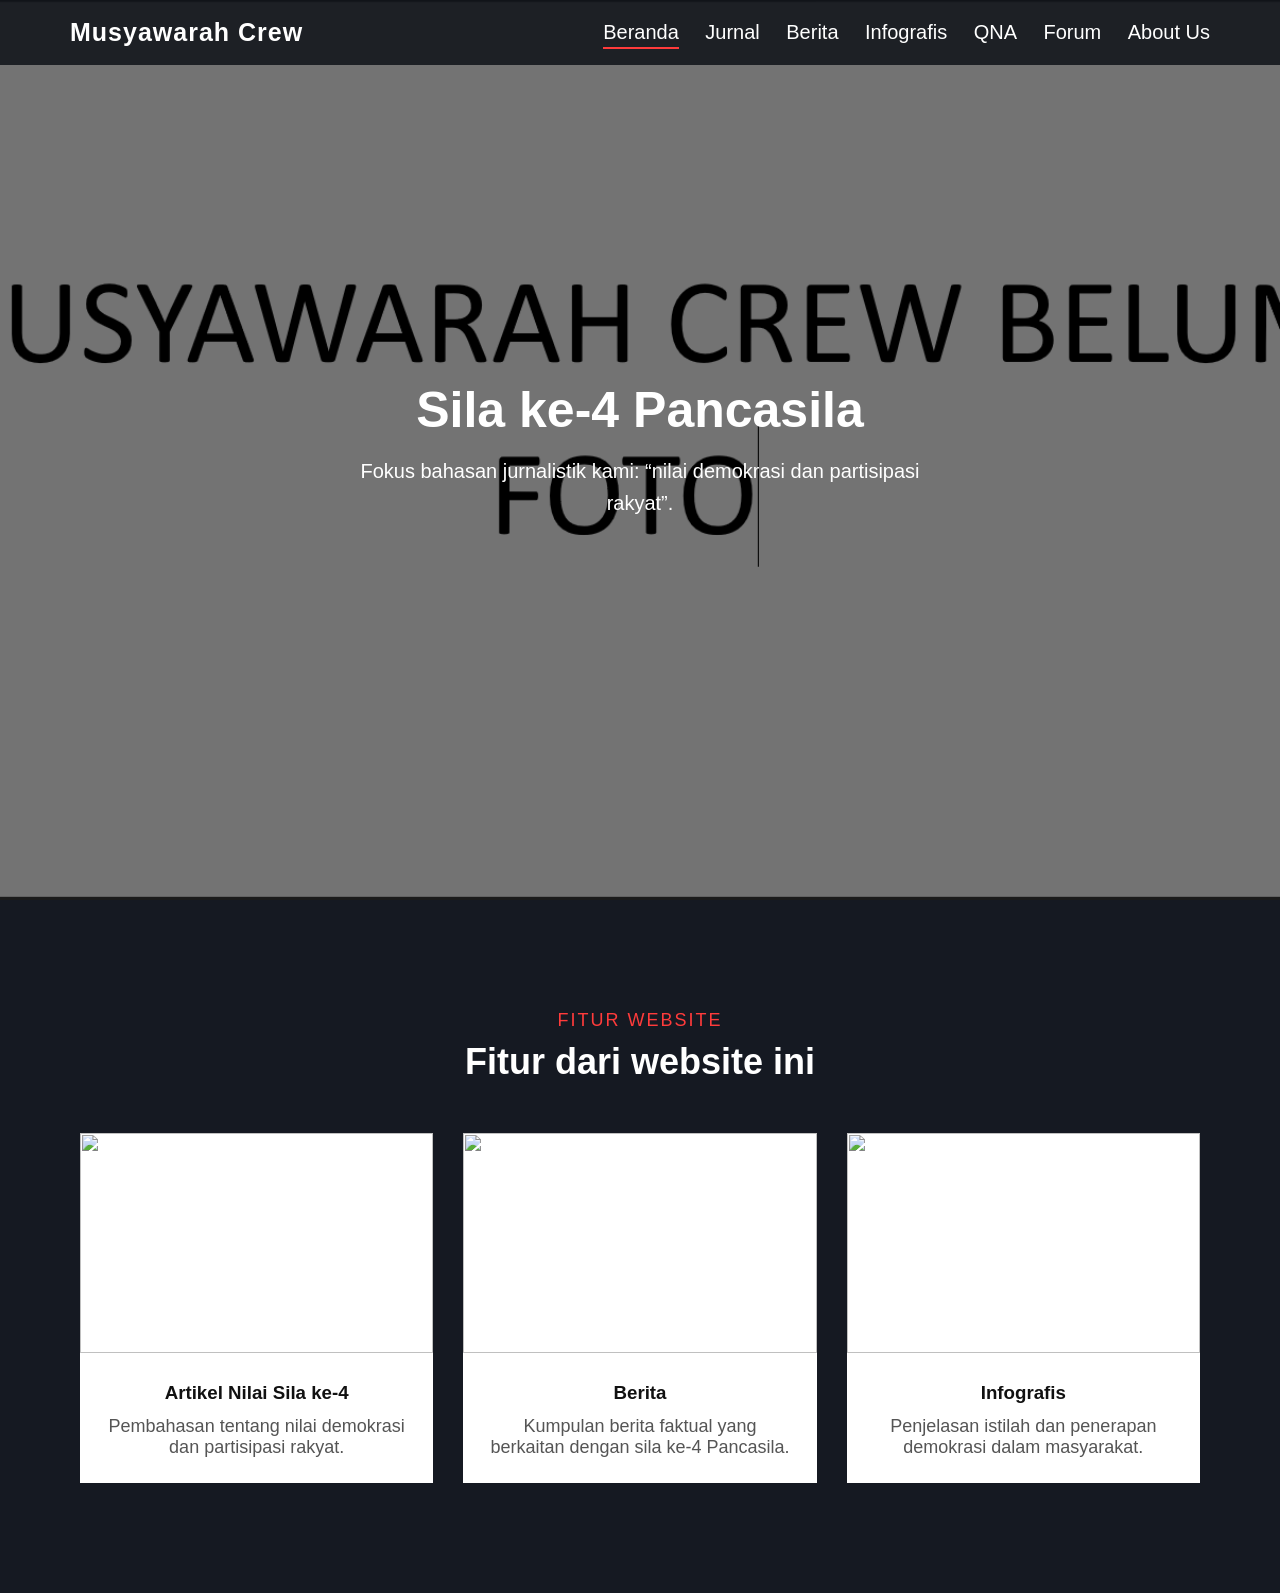
==== index.html @ 0061bf6a "(UPDATE) ubah ukuran text" ====
<!DOCTYPE html>
<html lang="id">
<head>
<meta charset="UTF-8">
<meta name="viewport" content="width=device-width, initial-scale=1.0">
<title>Musyawarah Crew</title>

<style>

* {
  margin: 0;
  padding: 0;
  box-sizing: border-box;
  font-family: "Segoe UI", Arial, sans-serif;
}

body {
  background: #0f1218;
  color: #fff;
  overflow-x: hidden;
}


header {
  position: fixed;
  width: 100%;
  top: 0;
  padding: 18px 70px;
  display: flex;
  justify-content: space-between;
  align-items: center;
  background: rgba(15,18,24,0.85);
  transition: 0.4s;
  z-index: 1000;
}

header.scrolled {
  background: #0f1218;
  box-shadow: 0 4px 20px rgba(0,0,0,0.4);
}

.logo {
  font-weight: 700;
  font-size: 25px;
  letter-spacing: 1px;
}

nav a {
  margin-left: 22px;
  color: #fff;
  text-decoration: none;
  font-size: 20px;
  position: relative;
}

nav a::after {
  content: "";
  position: absolute;
  left: 0;
  bottom: -6px;
  width: 0;
  height: 2px;
  background: #ff3b3b;
  transition: 0.3s;
}

nav a:hover::after,
nav a.active::after {
  width: 100%;
}

.hero {
  height: 100vh;
  background: url("img/Screenshot 2026-02-19 093810.png") center/cover no-repeat; 
  position: relative;
}

.hero::after {
  content: "";
  position: absolute;
  inset: 0;
  background: rgba(0,0,0,0.55);
  z-index: 1;
}

.hero-content {
  position: relative;
  height: 100%;
  display: flex;
  flex-direction: column;
  justify-content: center;
  align-items: center;
  text-align: center;
  padding: 0 20px;
  z-index: 2;
}

.hero h1 {
  font-size: 50px;
  margin-bottom: 16px;
  opacity: 0;
  transform: translateY(40px);
  animation: fadeUp 1s ease forwards;
}

.hero p {
  max-width: 620px;
  font-size: 20px;
  line-height: 1.6;
  opacity: 0;
  transform: translateY(40px);
  animation: fadeUp 1s ease forwards;
  animation-delay: 0.3s;
}

section {
  padding: 110px 80px;
}

.section-label {
  color: #ff3b3b;
  font-size: 18px;
  letter-spacing: 2px;
}

h2 {
  font-size: 36px;
  margin: 10px 0 50px;
}

.features {
  background: #151922;
  text-align: center;
}

.grid {
  display: grid;
  grid-template-columns: repeat(auto-fit, minmax(280px,1fr));
  gap: 30px;
}

.card {
  background: #fff;
  color: #111;
  overflow: hidden;
  opacity: 0;
  transform: translateY(40px);
  transition: 0.6s;
}

.card.show {
  opacity: 1;
  transform: translateY(0);
}

.card-img img {
  width: 100%;
  height: 220px;
  object-fit: cover;
  transition: 0.6s;
}

.card:hover img {
  transform: scale(1.1);
}

.card-content {
  padding: 25px;
}

.card-content h3 {
  margin-bottom: 12px;
}

.card-content p {
  font-size: 18px;
  color: #555;
}

.news {
  background: #fff;
  color: #111;
}

.news-card {
  opacity: 0;
  transform: translateY(40px);
  transition: 0.6s;
}

.news-card.show {
  opacity: 1;
  transform: translateY(0);
}

.news-card img {
  width: 100%;
  height: 220px;
  object-fit: cover;
}

.date {
  display: inline-block;
  margin-top: -18px;
  background: #ff3b3b;
  color: #fff;
  padding: 6px 12px;
  font-size: 12px;
}

.news-card h3 {
  margin: 20px 0 8px;
}

.author {
  font-size: 12px;
  color: #777;
}

.btn {
  display: inline-block;
  margin-top: 20px;
  padding: 10px 26px;
  border: 2px solid #111;
  font-size: 12px;
  text-decoration: none;
  color: #111;
  transition: 0.3s;
}

.btn:hover {
  background: #111;
  color: #fff;
}

@keyframes fadeUp {
  to {
    opacity: 1;
    transform: translateY(0);
  }
}

@media(max-width: 768px){
  header { padding: 18px 30px; }
  h2 { font-size: 28px; }
  .hero h1 { font-size: 36px; }
}
</style>
</head>

<body>

<header id="navbar">
  
  <div class="logo">Musyawarah Crew</div>
<nav>
    <a href="index.html" class="active">Beranda</a>
    <a href="Artikel.html" >Jurnal</a>
    <a href="Berita.html">Berita</a>
    <a href="Infografis.html">Infografis</a>
    <a href="https://ngl.link/kelompok424572" target="_blank" rel="noopener noreferrer">QNA</a>
    <a href="https://discord.com/invite/ChqRe6mbc" target="_blank" rel="noopener noreferrer">Forum</a>
    <a href="Anggota.html">About Us</a>
  </nav>
</header>

<section class="hero">
  <div class="hero-content">
    <h1>Sila ke-4 Pancasila</h1>
    <p>
      Fokus bahasan jurnalistik kami: “nilai demokrasi dan partisipasi rakyat”.
    </p>
  </div>
</section>

<section class="features" id="features">
  <span class="section-label">FITUR WEBSITE</span>
  <h2>Fitur dari website ini</h2>

  <div class="grid">
    <div class="card reveal">
         <div class="hero-buttons">
            <a href="Artikel.html">
              <div class="card-img">
                <img src="https://encrypted-tbn0.gstatic.com/images?q=tbn:ANd9GcT-aTC7OE8hC50sKZCaQWJONb4MB2EUXAexng&s.jpg">
              </div>
            </a>
        <div class="card-content">
          <h3>Artikel Nilai Sila ke-4</h3>
          <p>Pembahasan tentang nilai demokrasi dan partisipasi rakyat.</p>
        </div>
      </div>
    </div>

    <div class="card reveal">
      <a href="Berita.html">
        <div class="card-img">
          <img src="https://encrypted-tbn0.gstatic.com/images?q=tbn:ANd9GcSqKb3W5ktW3xfiiQ5Lenk23qQUzTk7Fj75Nw&s.jpg">
        </div>
      </a>
      <div class="card-content">
        <h3>Berita</h3>
        <p>Kumpulan berita faktual yang berkaitan dengan sila ke-4 Pancasila.</p>
      </div>
    </div>

    <div class="card reveal">
      <a href="Infografis.html">
      <div class="card-img">
        <img src="https://newnaratif.com/wp-content/uploads/2018/03/shutterstock_215935891-1024x657.jpg">
      </div>
    </a>
      <div class="card-content">
        <h3>Infografis</h3>
        <p>Penjelasan istilah dan penerapan demokrasi dalam masyarakat.</p>
      </div>
    </div>
  </div>
  
</section>



<script>
const navbar = document.getElementById("navbar");
window.addEventListener("scroll", () => {
  navbar.classList.toggle("scrolled", window.scrollY > 60);
});

const reveals = document.querySelectorAll(".reveal");
const observer = new IntersectionObserver(entries => {
  entries.forEach(entry => {
    if(entry.isIntersecting){
      entry.target.classList.add("show");
    }
  });
},{ threshold: 0.15 });

reveals.forEach(el => observer.observe(el));
</script>

</body>
</html>
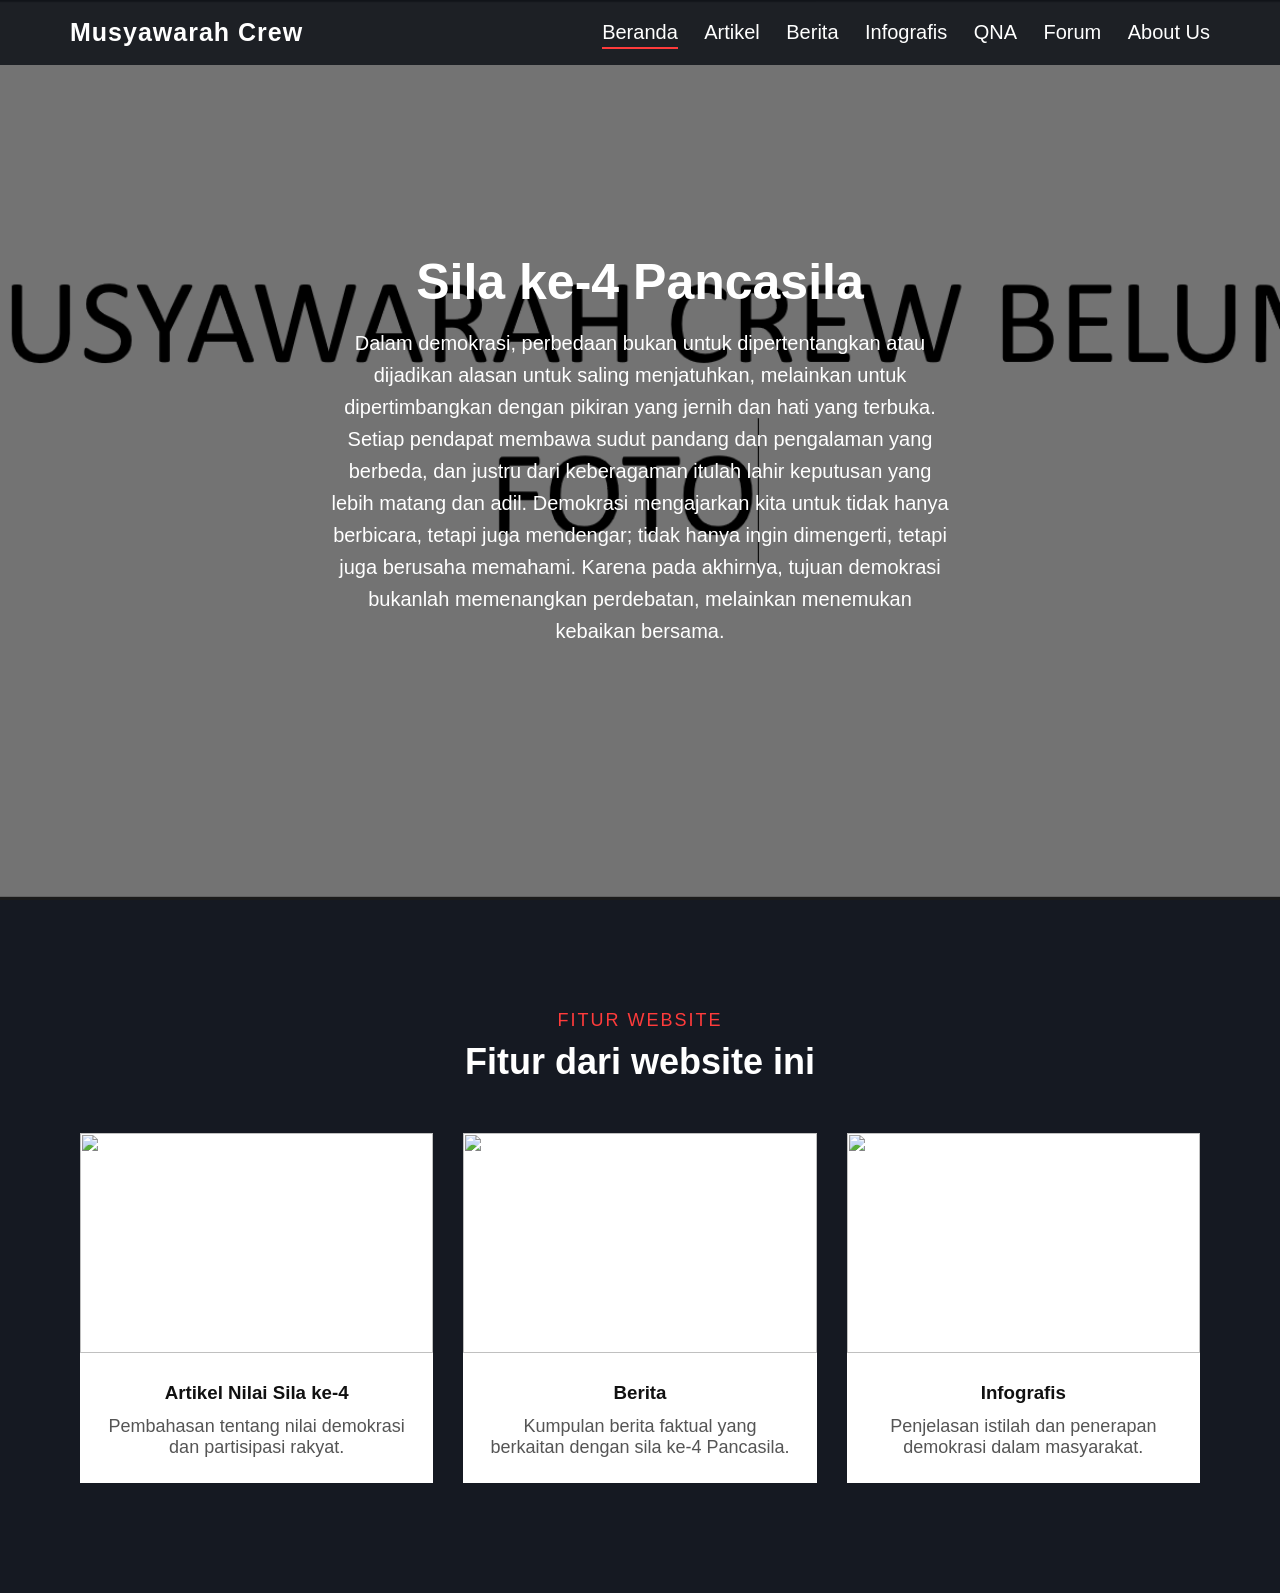
==== commit 6677c89e: "(Update)Minor Changes" ====
--- a/index.html
+++ b/index.html
@@ -255,9 +255,9 @@
   <div class="logo">Musyawarah Crew</div>
 <nav>
     <a href="index.html" class="active">Beranda</a>
-    <a href="Artikel.html" >Jurnal</a>
+    <a href="Artikel.html" >Artikel</a>
     <a href="Berita.html">Berita</a>
-    <a href="Infografis.html">Infografis</a>
+    <a href="Maknakepbanteng.html">Infografis</a>
     <a href="https://ngl.link/kelompok424572" target="_blank" rel="noopener noreferrer">QNA</a>
     <a href="https://discord.com/invite/ChqRe6mbc" target="_blank" rel="noopener noreferrer">Forum</a>
     <a href="Anggota.html">About Us</a>
@@ -268,7 +268,7 @@
   <div class="hero-content">
     <h1>Sila ke-4 Pancasila</h1>
     <p>
-      Fokus bahasan jurnalistik kami: “nilai demokrasi dan partisipasi rakyat”.
+      Dalam demokrasi, perbedaan bukan untuk dipertentangkan atau dijadikan alasan untuk saling menjatuhkan, melainkan untuk dipertimbangkan dengan pikiran yang jernih dan hati yang terbuka. Setiap pendapat membawa sudut pandang dan pengalaman yang berbeda, dan justru dari keberagaman itulah lahir keputusan yang lebih matang dan adil. Demokrasi mengajarkan kita untuk tidak hanya berbicara, tetapi juga mendengar; tidak hanya ingin dimengerti, tetapi juga berusaha memahami. Karena pada akhirnya, tujuan demokrasi bukanlah memenangkan perdebatan, melainkan menemukan kebaikan bersama.
     </p>
   </div>
 </section>
@@ -282,7 +282,7 @@
          <div class="hero-buttons">
             <a href="Artikel.html">
               <div class="card-img">
-                <img src="https://encrypted-tbn0.gstatic.com/images?q=tbn:ANd9GcT-aTC7OE8hC50sKZCaQWJONb4MB2EUXAexng&s.jpg">
+                <img src="https://encrypted-tbn0.gstatic.com/images?q=tbn:ANd9GcQOaK1or_f-ahUSKfnd1TnlYWLakj-3mTxdQg&s">
               </div>
             </a>
         <div class="card-content">
@@ -305,7 +305,7 @@
     </div>
 
     <div class="card reveal">
-      <a href="Infografis.html">
+      <a href="Maknakepbanteng.html">
       <div class="card-img">
         <img src="https://newnaratif.com/wp-content/uploads/2018/03/shutterstock_215935891-1024x657.jpg">
       </div>
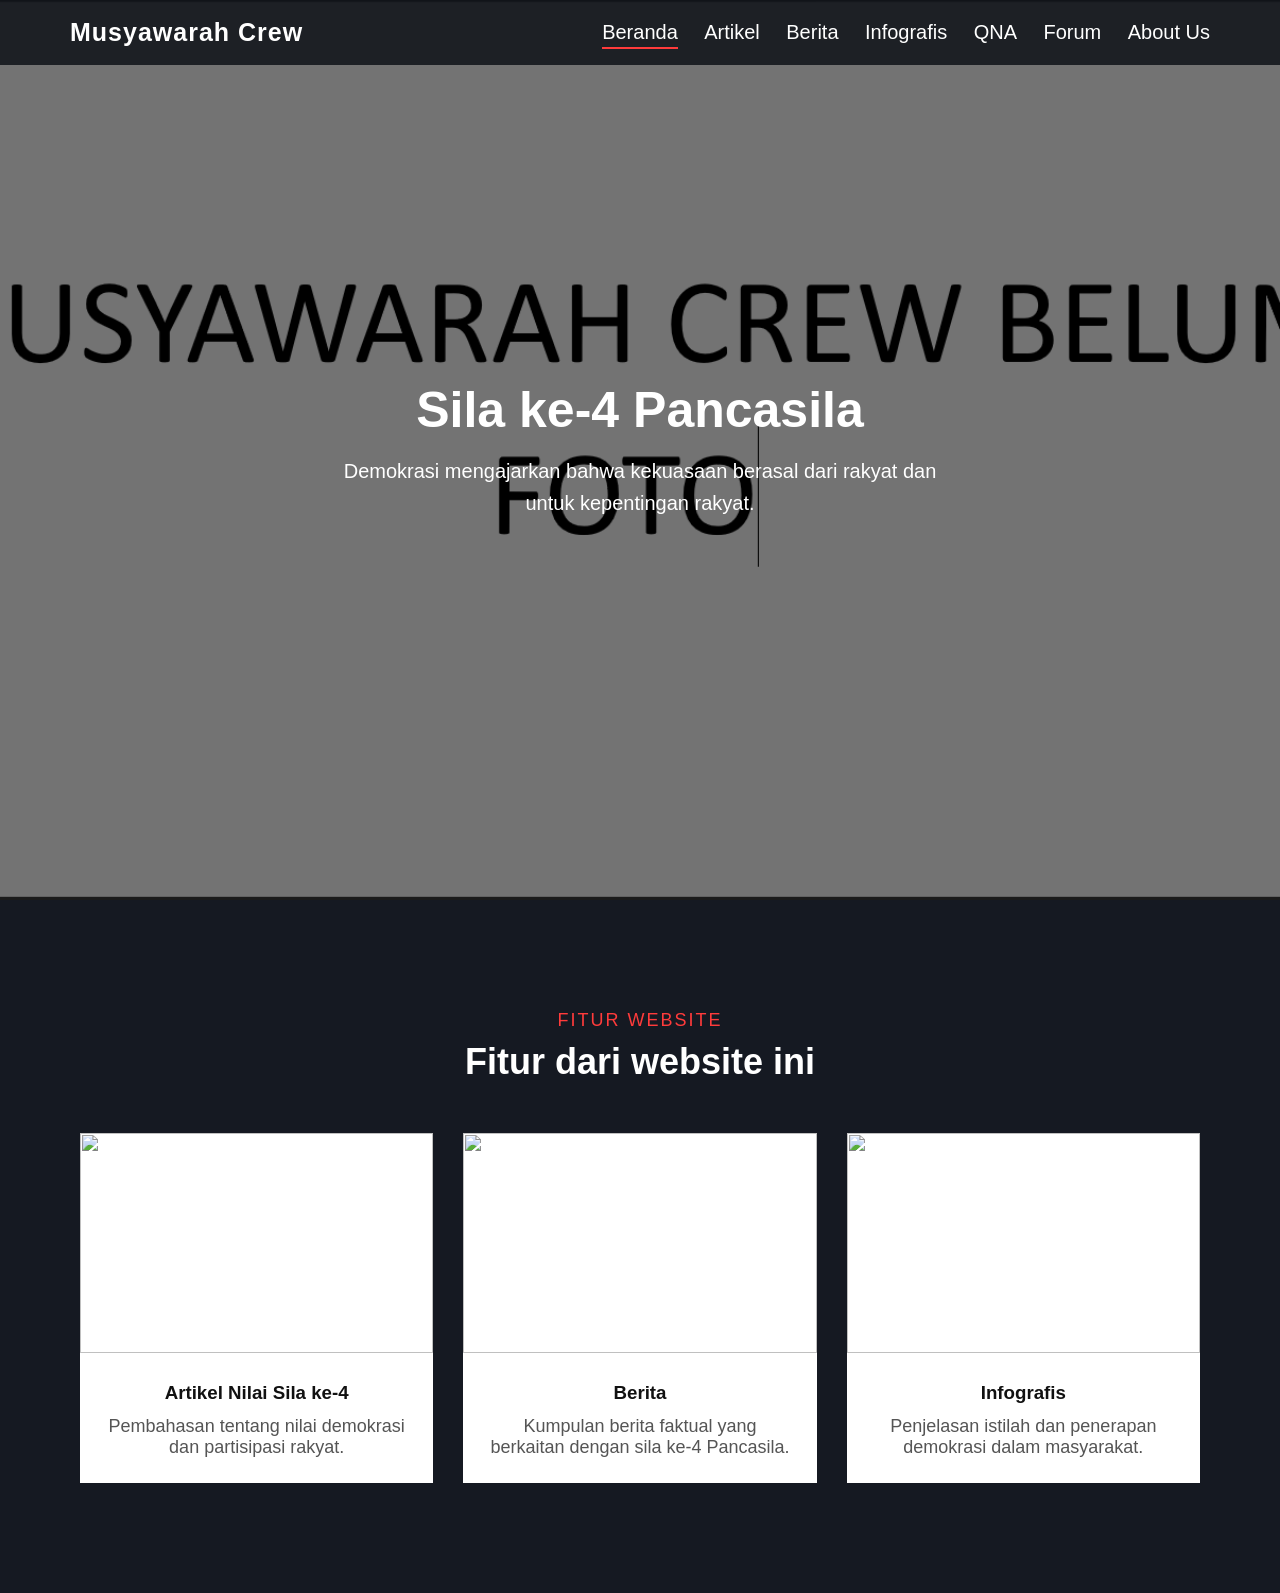
==== commit 008433ac: "(Update)Minor Chages" ====
--- a/index.html
+++ b/index.html
@@ -268,8 +268,7 @@
   <div class="hero-content">
     <h1>Sila ke-4 Pancasila</h1>
     <p>
-      Dalam demokrasi, perbedaan bukan untuk dipertentangkan atau dijadikan alasan untuk saling menjatuhkan, melainkan untuk dipertimbangkan dengan pikiran yang jernih dan hati yang terbuka. Setiap pendapat membawa sudut pandang dan pengalaman yang berbeda, dan justru dari keberagaman itulah lahir keputusan yang lebih matang dan adil. Demokrasi mengajarkan kita untuk tidak hanya berbicara, tetapi juga mendengar; tidak hanya ingin dimengerti, tetapi juga berusaha memahami. Karena pada akhirnya, tujuan demokrasi bukanlah memenangkan perdebatan, melainkan menemukan kebaikan bersama.
-    </p>
+      Demokrasi mengajarkan bahwa kekuasaan berasal dari rakyat dan untuk kepentingan rakyat.    </p>
   </div>
 </section>
 
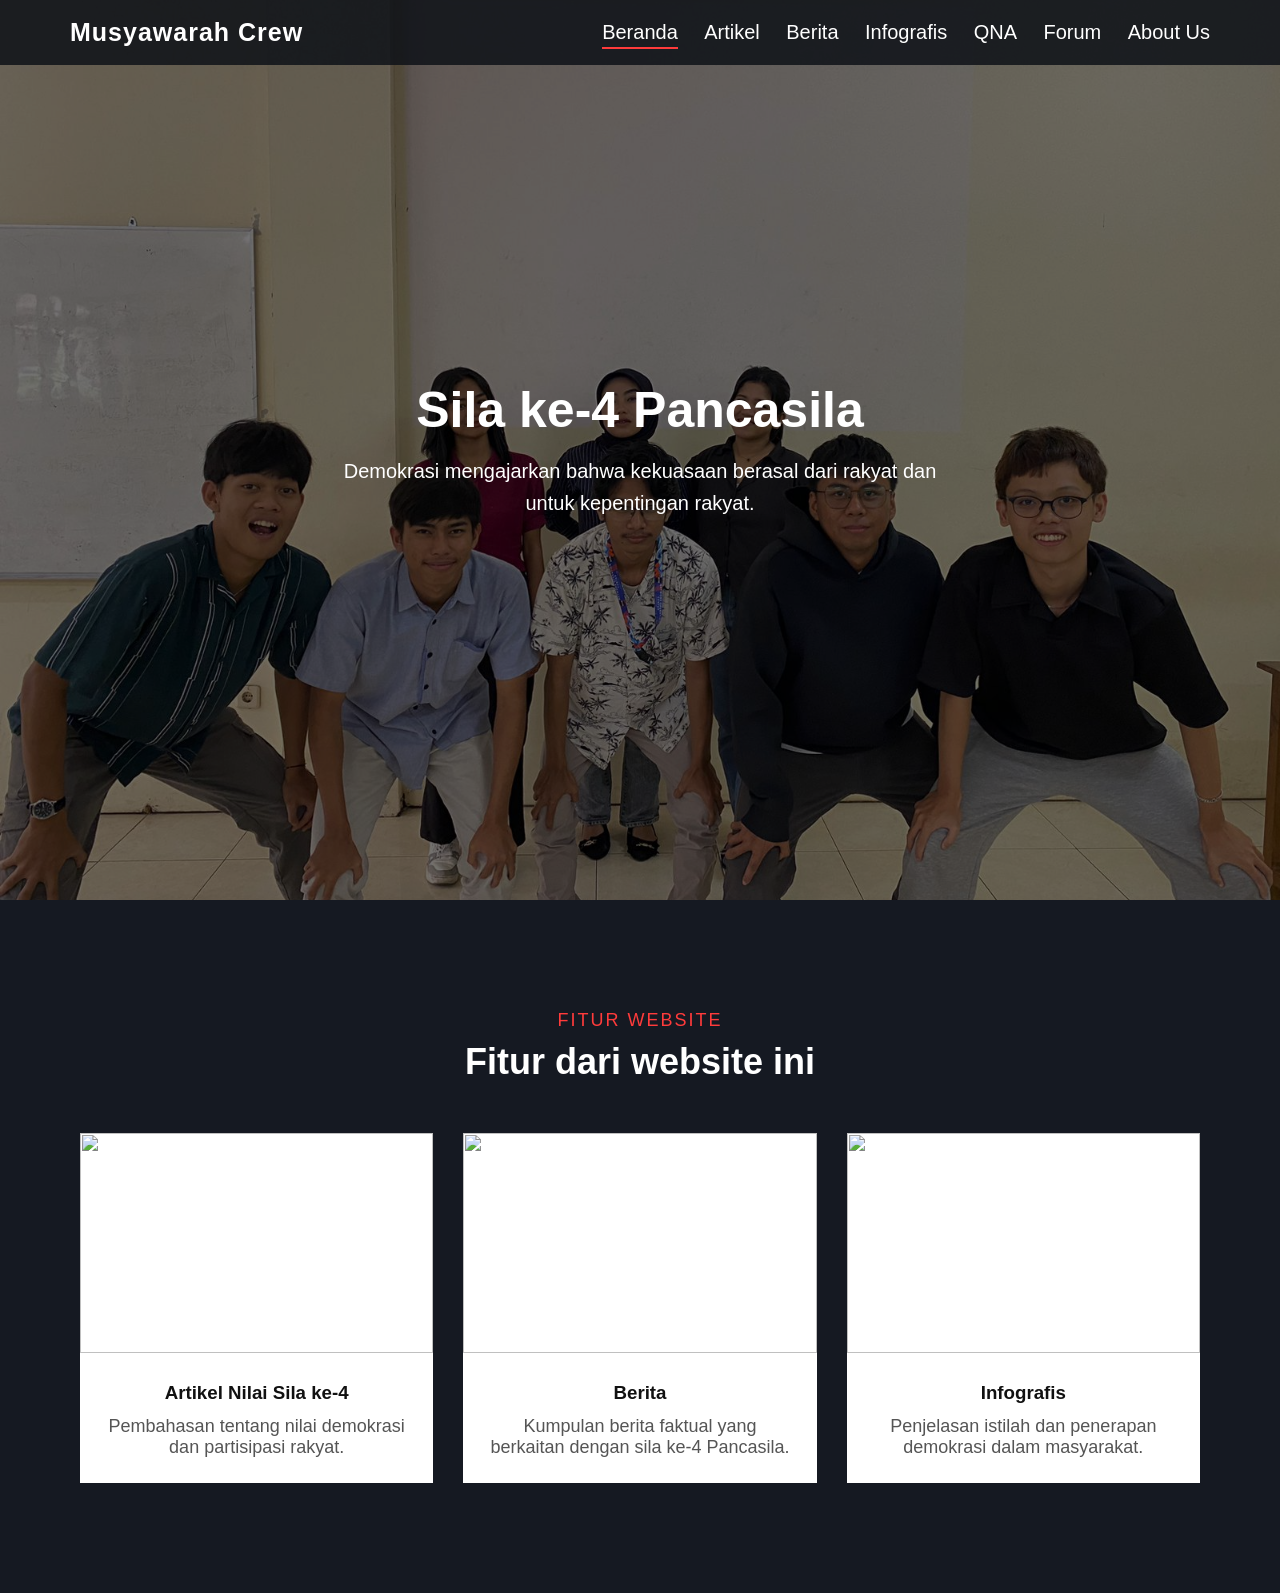
==== commit 5fe6d70b: "(update)Ganti background sama nambah foto anggota" ====
--- a/index.html
+++ b/index.html
@@ -71,7 +71,7 @@
 
 .hero {
   height: 100vh;
-  background: url("img/Screenshot 2026-02-19 093810.png") center/cover no-repeat; 
+  background: url("img/WhatsApp Image 2026-03-04 at 09.42.11.jpeg") center/cover no-repeat; 
   position: relative;
 }
 
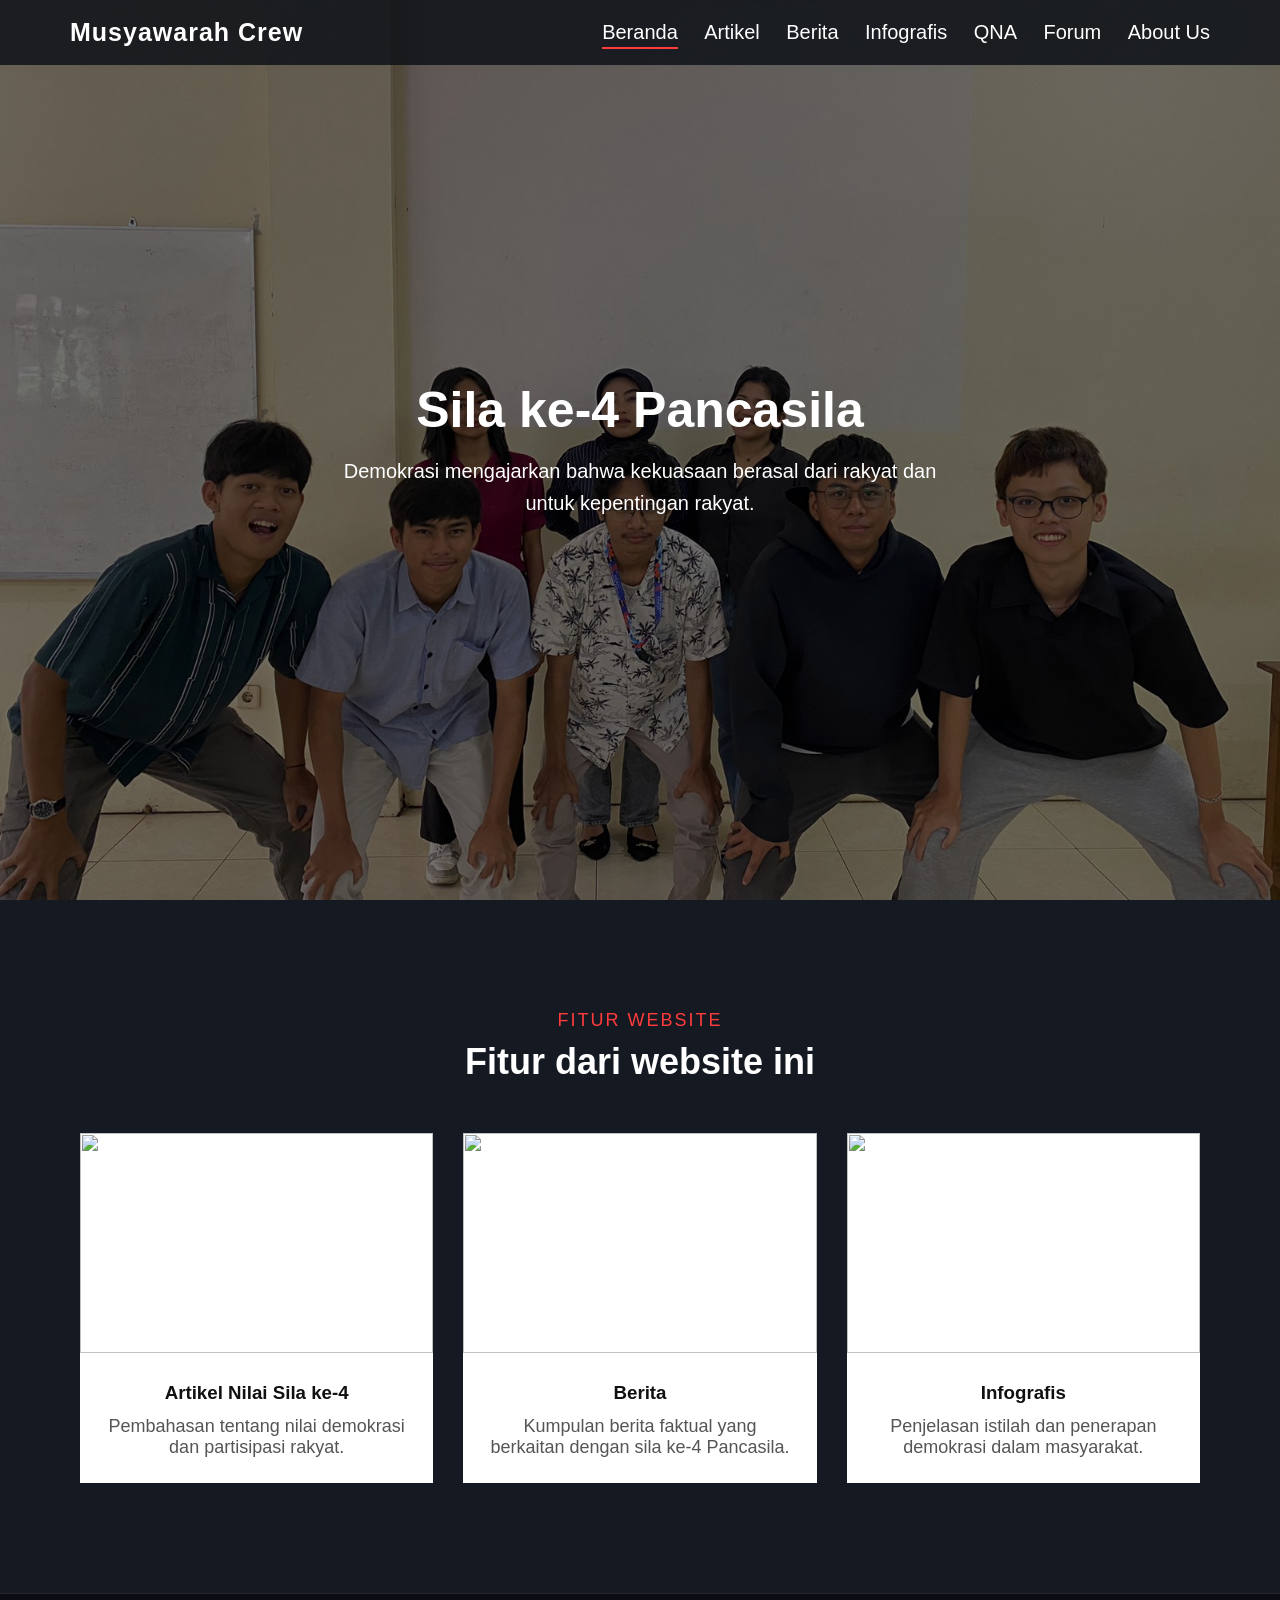
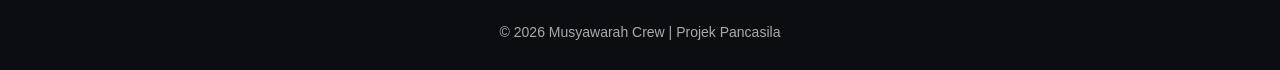
==== commit 0d2e0c38: "(Update) Nambah footer" ====
--- a/index.html
+++ b/index.html
@@ -232,6 +232,16 @@
   background: #111;
   color: #fff;
 }
+
+footer{
+  text-align:center;
+  padding:30px;
+  background:#0b0d12;
+  border-top:1px solid rgba(255,255,255,0.1);
+  font-size:14px;
+  color:#aaa;
+}
+
 
 @keyframes fadeUp {
   to {
@@ -318,6 +328,9 @@
   
 </section>
 
+<footer>
+  © 2026 Musyawarah Crew | Projek Pancasila
+</footer>
 
 
 <script>
